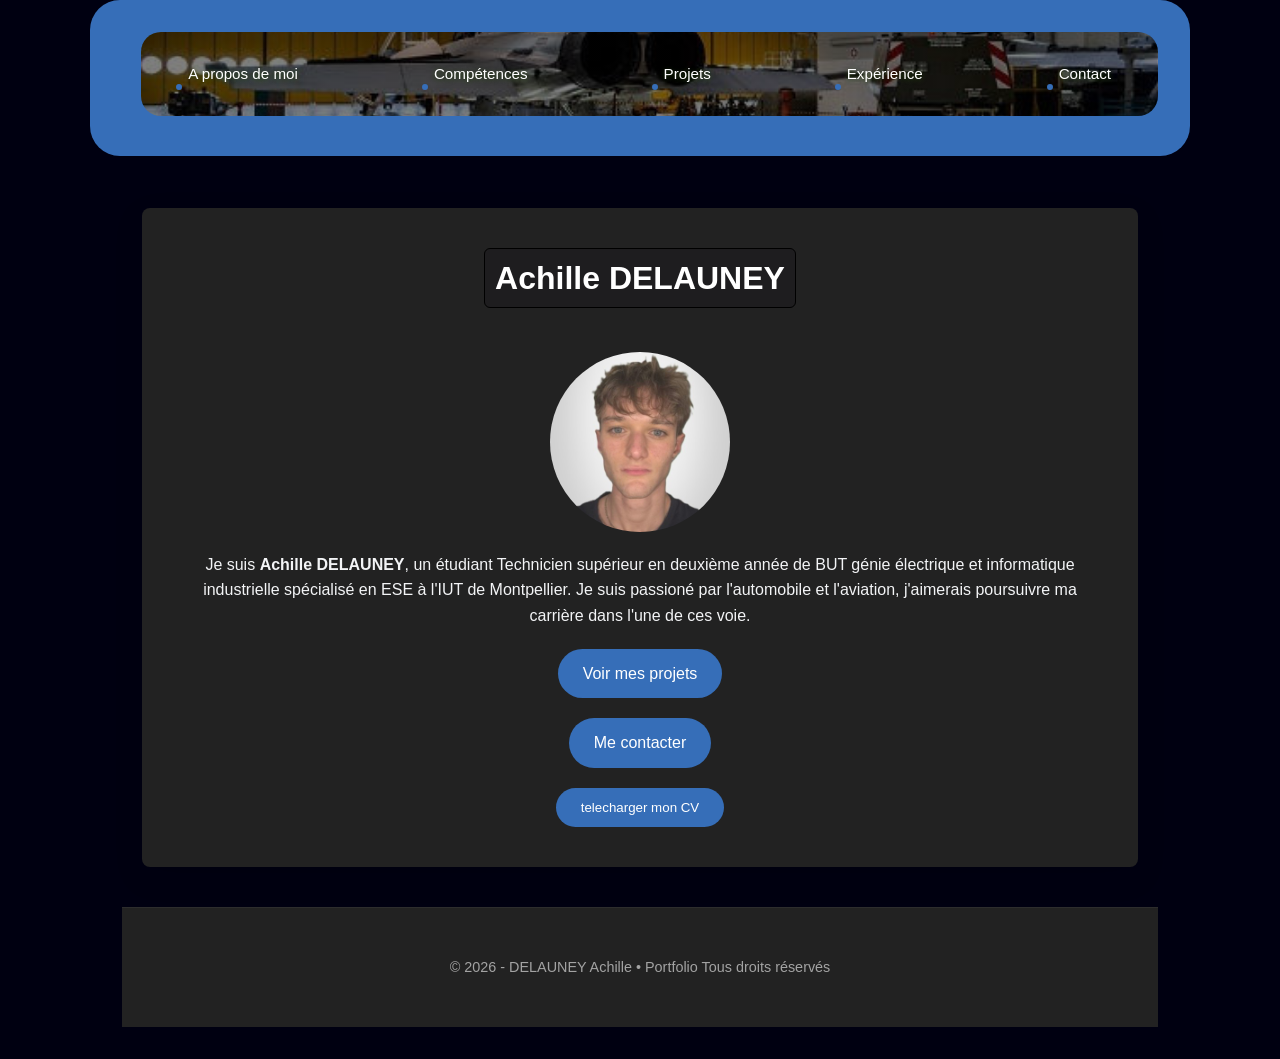
==== index.html @ 007c7a0c "initial commit" ====
<!DOCTYPE html>
<html lang="fr">
<head>
    <meta charset="UTF-8">
    <title>Portfolio - Acceuil</title>
    <meta name="viewport" content="width=device-width, initial-scale=1.0">
    <link rel="stylesheet" href="style.css">
    <link href="https://unpkg.com/aos@2.3.1/dist/aos.css" rel="stylesheet">
    <title>Achille DELAUNEY</title>
</head  
<body>
<header>
    <nav>
        <!-- Menu Burger -->
        <div class="menu-toggle" id="menu-toggle">
            ☰
        </div>    

        <ul class="menu" id="menu">
            <li><a href="Moi.html">A propos de moi</a></li>
            <li><a href="Competence.html">Compétences</a></li>
            <li><a href="projet.html">Projets</a></li>
            <li><a href="experience.html">Expérience</a></li>
            <li><a href="contact.html">Contact</a></li>
        </ul>
    </nav>
</header>
<main>
    <section id="hero" class="section"data-aos="fade-up">
    <h2>Achille DELAUNEY</h2>
    <img src="images/moi.jpeg" alt="Photo de profil" class="photo-profile">
    <p>
        Je suis <strong>Achille DELAUNEY</strong>, un étudiant Technicien supérieur en deuxième année de BUT génie électrique et informatique industrielle spécialisé en ESE à l'IUT de Montpellier. Je suis passioné par l'automobile et l'aviation, j'aimerais poursuivre ma carrière dans l'une de ces voie.
    </p>
    <a href="projet.html" class="btn-primary">Voir mes projets</a>
    <a href="contact.html" class="btn-primary">Me contacter</a>
    <button id="btn-cv" class="btn-pdf">
        telecharger mon CV
    </button>
</section>

<!-- SECTION CV cachée -->
<section id="cv-section" class="cv-hidden">
    <iframe src="Pdf/CV_Achille_DELAUNEY.pdf"></iframe>
</section>

<footer>
    <p>© 2026 - DELAUNEY Achille • Portfolio Tous droits réservés </p>
</footer>
<script src="https://unpkg.com/aos@2.3.1/dist/aos.js"></script>
<script>
  AOS.init();
</script>
<script src="script.js"></script>
</body>
</html>
---- style.css ----
* {
    margin: 0;
    padding: 0;
    box-sizing: border-box;
    font-family: Arial, sans-serif;
}
html {
    scroll-behavior: smooth;
}
body {
    background: #000011;
    color: #ffffff;

}
.hero h2{
    align-items: center;
}

header {
    background: #366eb8;
    padding: 15px 30px;
    border-radius: 30px;
}

nav {
    display: flex;
    justify-content: space-between;
    align-items: center;
    gap: 30px;
}

.logo {
    color: #ffffff;
	text-shadow: 0px 1px 4px #000000;
    font-weight: bold;
}

.menu {
    list-style: none;
    display: flex;
    gap: 20px;
}

.menu a {
    color: #ffffff;
    text-decoration: none;
    text-shadow: 0px 1px 5px #23430C;
    padding: 8px 12px;     
    border-radius: 6px; 
     transition: 0.3s ease;
     position: relative;
}

.menu a::after {
    content: "";
    position: absolute;
    left: 0;
    bottom: 0;
    width: 0%;
    height: 0%;
    background-color: transparent;
	text-shadow: 0px 1px 5px #23430C;
    border: 3px solid #366eb8;
    border-radius: 6px;
    transition: 0.3s;
}
.menu a:hover::after{
    width: 100%;
}
.menu-toggle {
    display: none;
    font-size: 28px;
    color: white;
    cursor: pointer;
}
.section {
    padding: 40px;
    background: #222;
    margin: 20px;
    border-radius: 8px;
    max-width: 1000px;
    text-align: center;
    box-shadow: 0 10px 30px rgba(0,0,0,0.1);
}
#contact {
    text-align: center;
}
#hero{
    display: flex;
    flex-direction: column;
    align-items: center;
}
#hero img {
    width: 180px;
    border-radius: 50%;
    margin-bottom: 20px;
    transition: transform 0.4s ease;
}

#hero img:hover {
    transform: scale(1.05);
}

.project, .experience-item {
    margin-top: 15px;
}

form {
    display: flex;
    flex-direction: column;
    gap: 10px;
}

input, textarea {
    padding: 10px;
    border-radius: 5px;
    border: 1px solid #000000;
}

button {
    display: inline-block;
    background: #222;
    color: #ffffff;
    text-decoration: none;
    border: none;
    padding: 15px;
    cursor: pointer;
    margin-top: 20px;
    border-radius: 30px;
    transition: 0.3s;
}

button:hover {
    background: #366eb8;
}
.btn-primary {
    display: inline-block;
    margin-top: 20px;
    padding: 12px 25px;
    background: #366eb8;
    color: white;
    text-decoration: none;
    border-radius: 30px;
    transition: 0.3s;
}

.btn-primary:hover {
    background: #366eb8;
    transform: translateY(-2px);
}
.btn-linkedin {
    display: inline-block;       
    padding: 12px 25px;
    background-color: #0A66C2;    
    color: white;
    text-decoration: none;        
    border-radius: 30px;
    font-weight: bold;
    transition: 0.3s ease;
}
.btn-linkedin:hover {
    background-color: #004182;
    transform: translateY(-2px);
}
.btn-pdf {
    display: inline-block;
    margin-top: 20px;
    padding: 12px 25px;
    background: #366eb8;
    color: white;
    text-decoration: none;
    border-radius: 30px;
    transition: 0.3s;
}

.btn-pdf:hover {
        background: #366eb8;
    transform: translateY(-2px);
}

/* Section CV */
#cv-section {
    width: 100%;
    max-width: 1000px;
    margin: 40px auto;
    transition: 0.5s ease;
}

/* Cache au départ */
.cv-hidden {
    display: none;
}

/* PDF */
#cv-section iframe {
    width: 100%;
    height: 800px;
    border-radius: 10px;
}

footer {
    text-align: center;
    padding: 20px;
    background: #222;
    margin-top: 40px;
    color: var(--muted);
    font-size: 15px;
}
.photo-profile {
    width: 200px;
    border-radius: 50%;
    display: block;
    margin: 20px auto;
}
.photo-profileq img:hover {
    transform: scale(1.05);
    transition: 0.3s;
}
@media (max-width: 768px) {

    .menu {
        position: absolute;
        top: 70px;
        right: 0;
        background: #000000;
        flex-direction: column;
        width: 200px;
        display: none;
        padding: 20px;
    }

    .menu.active {
        display: flex;
    }

    .menu-toggle {
        display: block;
    }
}
.menu {
     background-image:
        linear-gradient(
            rgba(0, 0, 0, 0.5),
            rgba(0, 0, 0, 0.5)
        ),
     url("/images/mco-aae-20241116.jpg");
    background-size: cover;
    background-position: center;
    background-repeat: no-repeat;
    min-height: 10px;  
    padding: 60px 20px;
    color: rgb(0, 0, 0);
}

.menu {
    display: flex;
    align-items: flex-start;
    justify-content: space-between;
    flex-wrap: wrap;
   
}

.menu {
    flex: 1;
    min-width: 250px;
    background-color: rgba(255, 255, 255, 0);
    padding: 30px 35px;
    border-radius: 20px;
}
.menu h2 {
    font-size: 2rem;      
    margin-bottom: 20px;
}

.menu h3 {
    font-size: 2rem;      
    margin-bottom: 20px;
}

.menu p {
    font-size: 1.15rem;  
    line-height: 1.7;    
    margin-bottom: 12px;
}
.competence-nav {
    display: flex;
    justify-content: center;
    gap: 20px;
    margin-top: 20px;
}

.competence-nav a {
    text-decoration: none;
    padding: 8px 15px;
    background: #222;
    color: white;
    border-radius: 20px;
    transition: 0.3s;
}

.competence-nav a:hover {
    background: #366eb8;
}

    :root {
      --bg: #121212;
      --panel: #1e1e1e;
      --text: #f3f4f6;
      --muted: #a3a3a3;
      --accent: #366eb8;
      --radius: 12px;
    }

    * { box-sizing: border-box; margin: 0; padding: 0; }

    body {
      font-family: 'Inter', system-ui, sans-serif;
      background-attachment: fixed;
      color: var(--text);
      line-height: 1.6;
    }

    /* HEADER */
    header {
      max-width: 1100px;
      margin: auto;
      padding: 2rem 2rem 1rem;
    }

    header a {
      color: var(--accent);
      text-decoration: none;
      font-weight: 500;
      transition: color 0.2s;
    }
    header a:hover { color: #fff; }

    /* MAIN */
    main {
      max-width: 1100px;
      margin: auto;
      padding: 2rem;
    }


    .subtitle {
      color: var(--muted);
      margin-bottom: 2rem;
      font-size: 1.1rem;
    }

    /* BARRE DE NAVIGATION */
    .project-nav {
      position: sticky;
      top: 1rem;
      z-index: 100;
      display: inline-flex;
      flex-wrap: wrap;
      gap: 0.8rem;
      margin-bottom: 4rem;
      padding: 0.8rem 1.2rem;
      background: rgba(30, 30, 30, 0.8);
      backdrop-filter: blur(10px);
      border-radius: 50px;
      border: 1px solid rgba(255,255,255,0.1);
    }

    .project-nav a {
      font-size: 0.9rem;
      color: var(--text);
      text-decoration: none;
      padding: 0.4rem 1rem;
      border-radius: 999px;
      transition: background 0.2s, color 0.2s;
    }

    .project-nav a:hover {
      background: var(--accent);
      color: #fff;
    }

    /* SECTION & GRID */
    section {
      margin-bottom: 5rem;
      scroll-margin-top: 100px;
    }

    section h2 {
      font-size: 2rem;
      margin-bottom: 1.5rem;
      padding-bottom: 0.5rem;
      border-bottom: 1px solid rgba(255, 255, 255, 0.1);
      color: #fff;
    }

    .grid {
      display: grid;
      grid-template-columns: repeat(auto-fill, minmax(320px, 1fr));
      gap: 2rem;
    }
    .project {
      background: rgba(30, 30, 30, 0.6);
      border: 1px solid rgba(255,255,255,0.05);
      border-radius: var(--radius);
      padding: 2rem;
      transition: transform 0.2s, box-shadow 0.2s;
      display: flex;
      flex-direction: column;
    }

    .project:hover {
      transform: translateY(-5px);
      box-shadow: 0 10px 20px rgba(0,0,0,0.2);
      border-color: rgba(92, 128, 246, 0.3);
    }

    .project h3 {
      font-size: 1.3rem;
      margin-bottom: 1rem;
      color: #fff;
    }

    .meta {
      display: flex;
      flex-wrap: wrap;
      gap: 0.5rem;
      margin-bottom: 1.2rem;
    }

    .tag {
      font-size: 0.8rem;
      color: var(--muted);
      background: rgba(255,255,255,0.05);
      border: 1px solid rgba(255,255,255,0.1);
      padding: 0.2rem 0.6rem;
      border-radius: 6px;
    }

    .project p {
      font-size: 0.95rem;
      color: var(--muted);
      margin-bottom: 1rem;
    }

    strong { color: var(--text); }

    ul {
      margin-left: 1.2rem;
      margin-bottom: 1.5rem;
      color: var(--muted);
      font-size: 0.95rem;
    }

    .project-assets {
      margin-top: auto;
      padding-top: 1rem;
      border-top: 1px solid rgba(255,255,255,0.05);
    }

    @media (max-width: 700px) {
      h1 { font-size: 2.3rem; }
      .grid { grid-template-columns: 1fr; }
    }
    /* EN DESSOUS FAIRE TRIE */

    h1 {
      font-size: 3rem;
      font-weight: 800;
      margin-bottom: 0.5rem;
      text-align: center;
    }

    .subtitle {
      color: var(--muted);
      margin-bottom: 2rem;
      font-size: 1.1rem;
      text-align: center;
    }

    section h2 {
      font-size: 2rem;
      margin-bottom: 1.5rem;
      padding-bottom: 0.5rem;
      display: inline-block;
      color: #fff;
      background: #1e1d1f;
      border: 1px solid #000000;
      padding: 0.2rem 0.6rem;
      border-radius: 6px;
    }

    /* ZONE BASSE DE LA CARTE (PDF + IMG) */
    .project-assets {
      margin-top: auto;
      padding-top: 1rem;
      border-top: 1px solid rgba(255,255,255,0.05);
    }

    .pdf-link {
      display: inline-block;
      margin-bottom: 1rem;
      font-size: 0.9rem;
      color: var(--accent);
      font-weight: 500;
      text-decoration: none;
    }
    .pdf-link:hover { text-decoration: underline; }

    .project-image {
      width: 45%;
      height: 300px;
      object-fit: cover;
      border-radius: 8px;
      border: 1px solid rgba(255,255,255,0.1);
    }

    footer {
      text-align: center;
      padding: 3rem;
      color: var(--muted);
      font-size: 0.9rem;
      border-top: 1px solid rgba(255,255,255,0.05);
    }
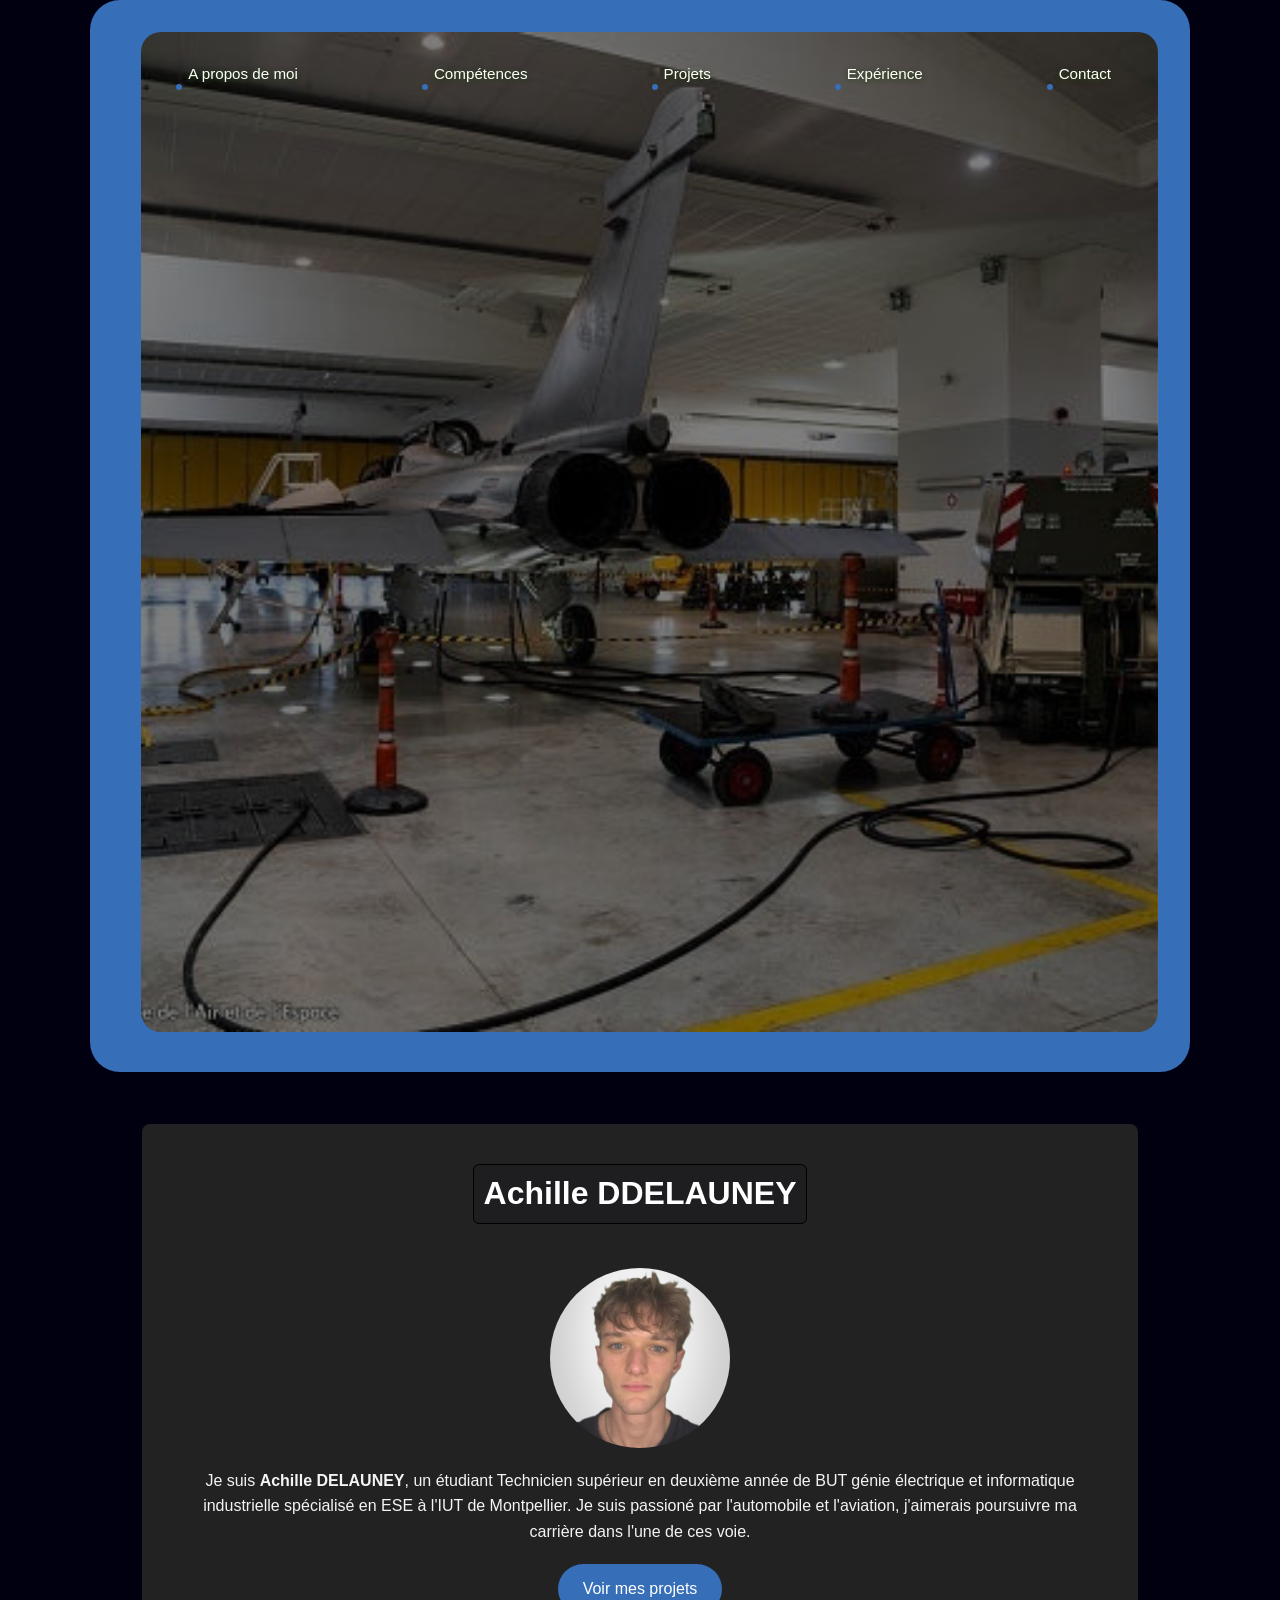
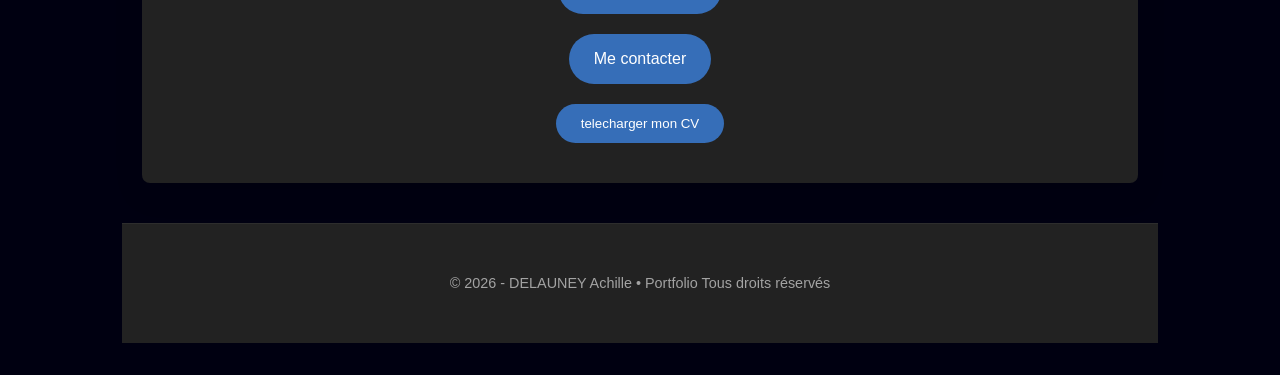
==== commit 1859db1c: "f" ====
--- a/index.html
+++ b/index.html
@@ -7,7 +7,7 @@
     <link rel="stylesheet" href="style.css">
     <link href="https://unpkg.com/aos@2.3.1/dist/aos.css" rel="stylesheet">
     <title>Achille DELAUNEY</title>
-</head  
+</head>
 <body>
 <header>
     <nav>
@@ -27,7 +27,7 @@
 </header>
 <main>
     <section id="hero" class="section"data-aos="fade-up">
-    <h2>Achille DELAUNEY</h2>
+    <h2>Achille DDELAUNEY</h2>
     <img src="images/moi.jpeg" alt="Photo de profil" class="photo-profile">
     <p>
         Je suis <strong>Achille DELAUNEY</strong>, un étudiant Technicien supérieur en deuxième année de BUT génie électrique et informatique industrielle spécialisé en ESE à l'IUT de Montpellier. Je suis passioné par l'automobile et l'aviation, j'aimerais poursuivre ma carrière dans l'une de ces voie.
--- a/style.css
+++ b/style.css
@@ -243,11 +243,11 @@
             rgba(0, 0, 0, 0.5),
             rgba(0, 0, 0, 0.5)
         ),
-     url("/images/mco-aae-20241116.jpg");
+     url(/images/mco-aae-20241116.jpg);
     background-size: cover;
     background-position: center;
     background-repeat: no-repeat;
-    min-height: 10px;  
+    min-height: 1000px;  
     padding: 60px 20px;
     color: rgb(0, 0, 0);
 }
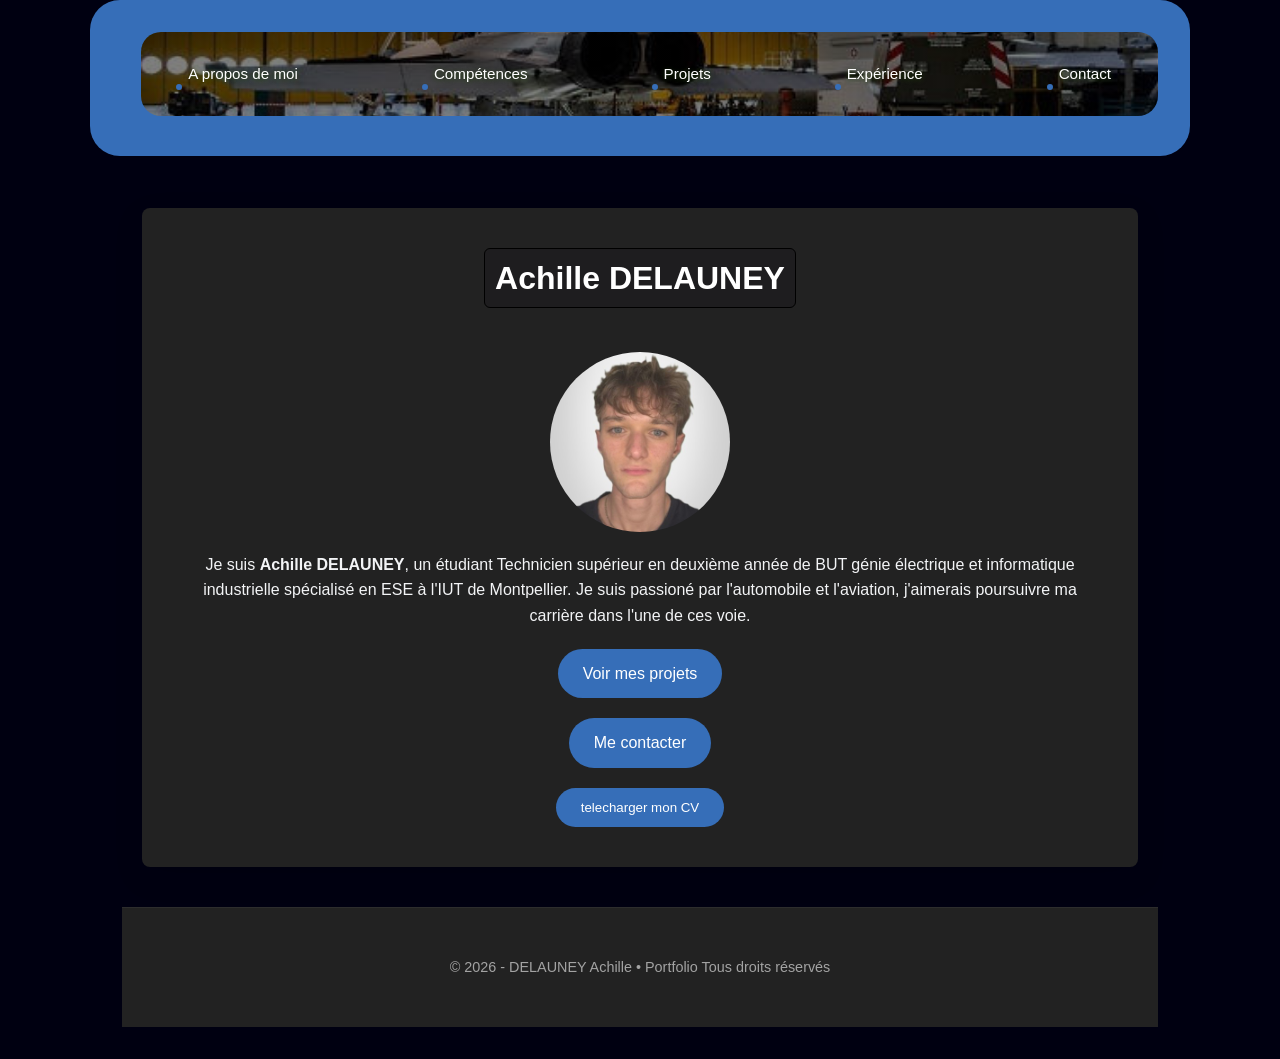
==== commit c2437640: "IDK" ====
--- a/index.html
+++ b/index.html
@@ -27,7 +27,7 @@
 </header>
 <main>
     <section id="hero" class="section"data-aos="fade-up">
-    <h2>Achille DDELAUNEY</h2>
+    <h2>Achille DELAUNEY</h2>
     <img src="images/moi.jpeg" alt="Photo de profil" class="photo-profile">
     <p>
         Je suis <strong>Achille DELAUNEY</strong>, un étudiant Technicien supérieur en deuxième année de BUT génie électrique et informatique industrielle spécialisé en ESE à l'IUT de Montpellier. Je suis passioné par l'automobile et l'aviation, j'aimerais poursuivre ma carrière dans l'une de ces voie.
--- a/style.css
+++ b/style.css
@@ -247,7 +247,7 @@
     background-size: cover;
     background-position: center;
     background-repeat: no-repeat;
-    min-height: 1000px;  
+    min-height: 10px;  
     padding: 60px 20px;
     color: rgb(0, 0, 0);
 }
